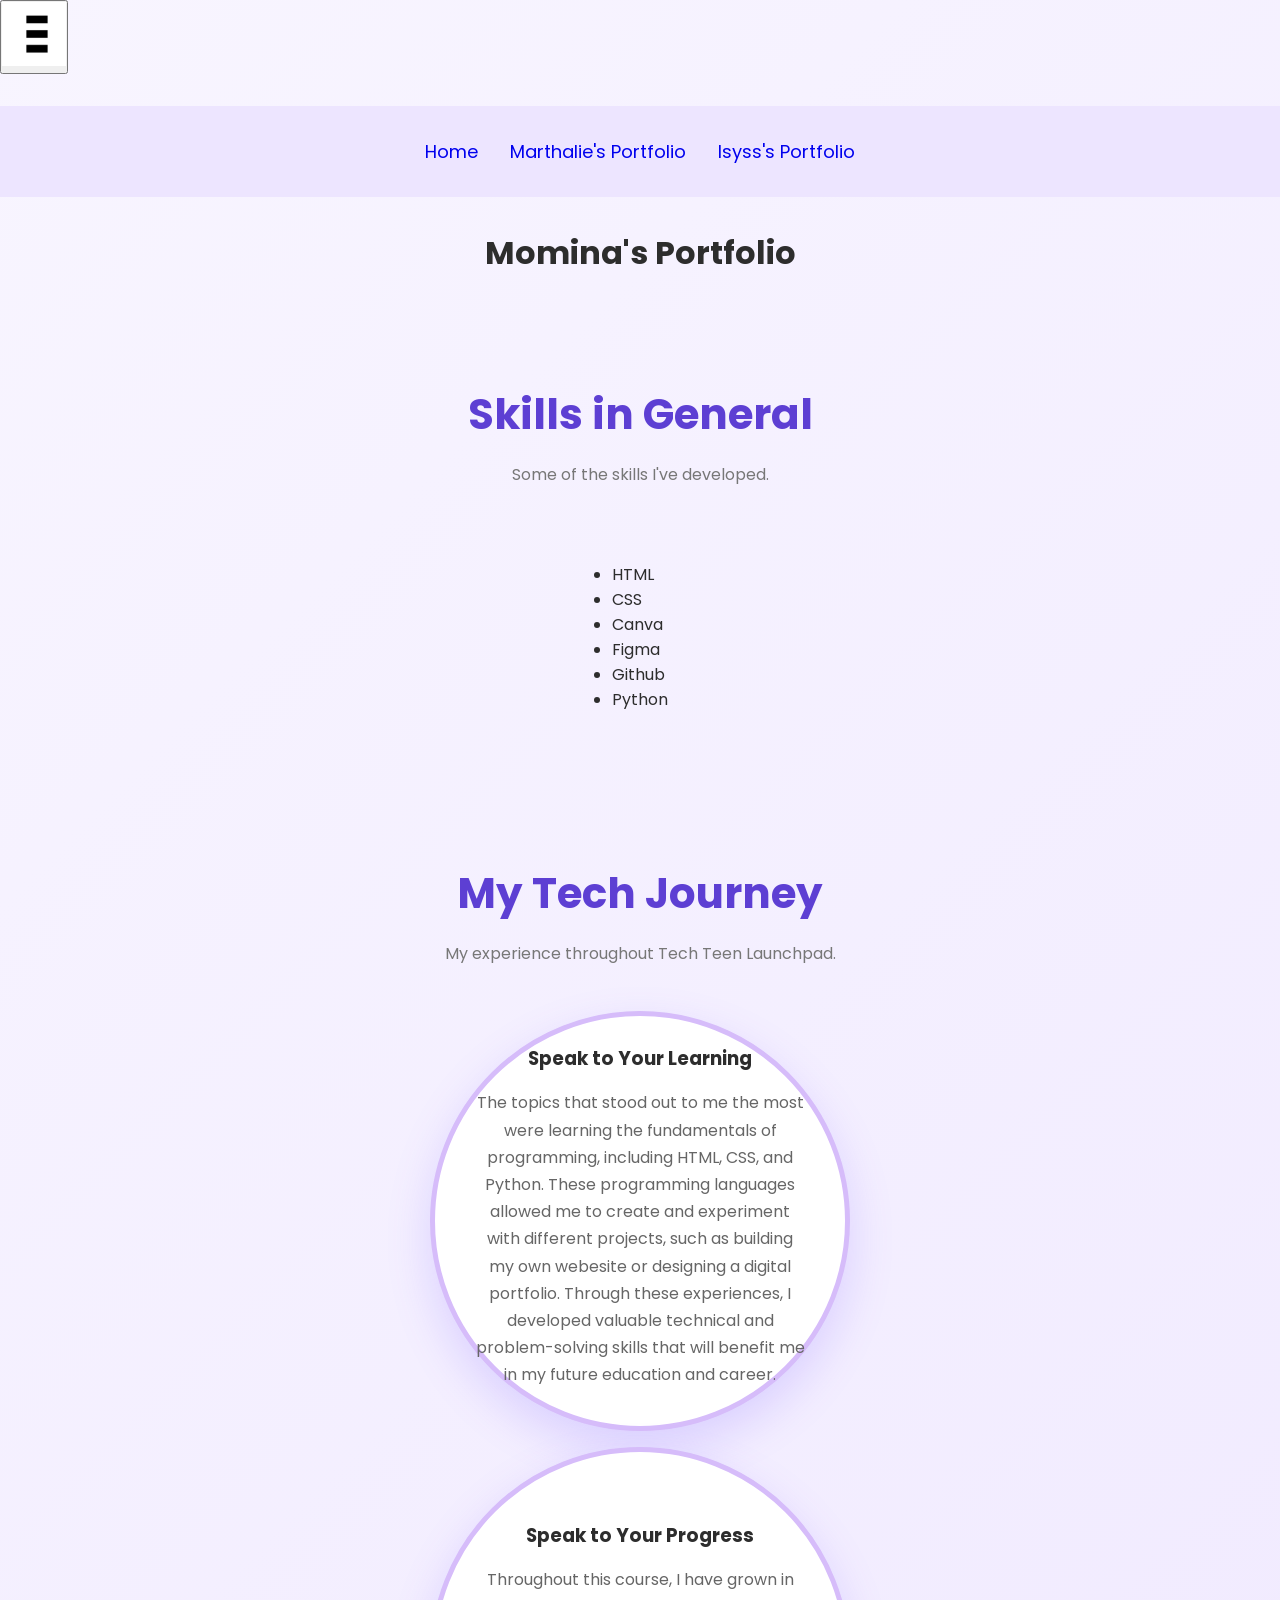
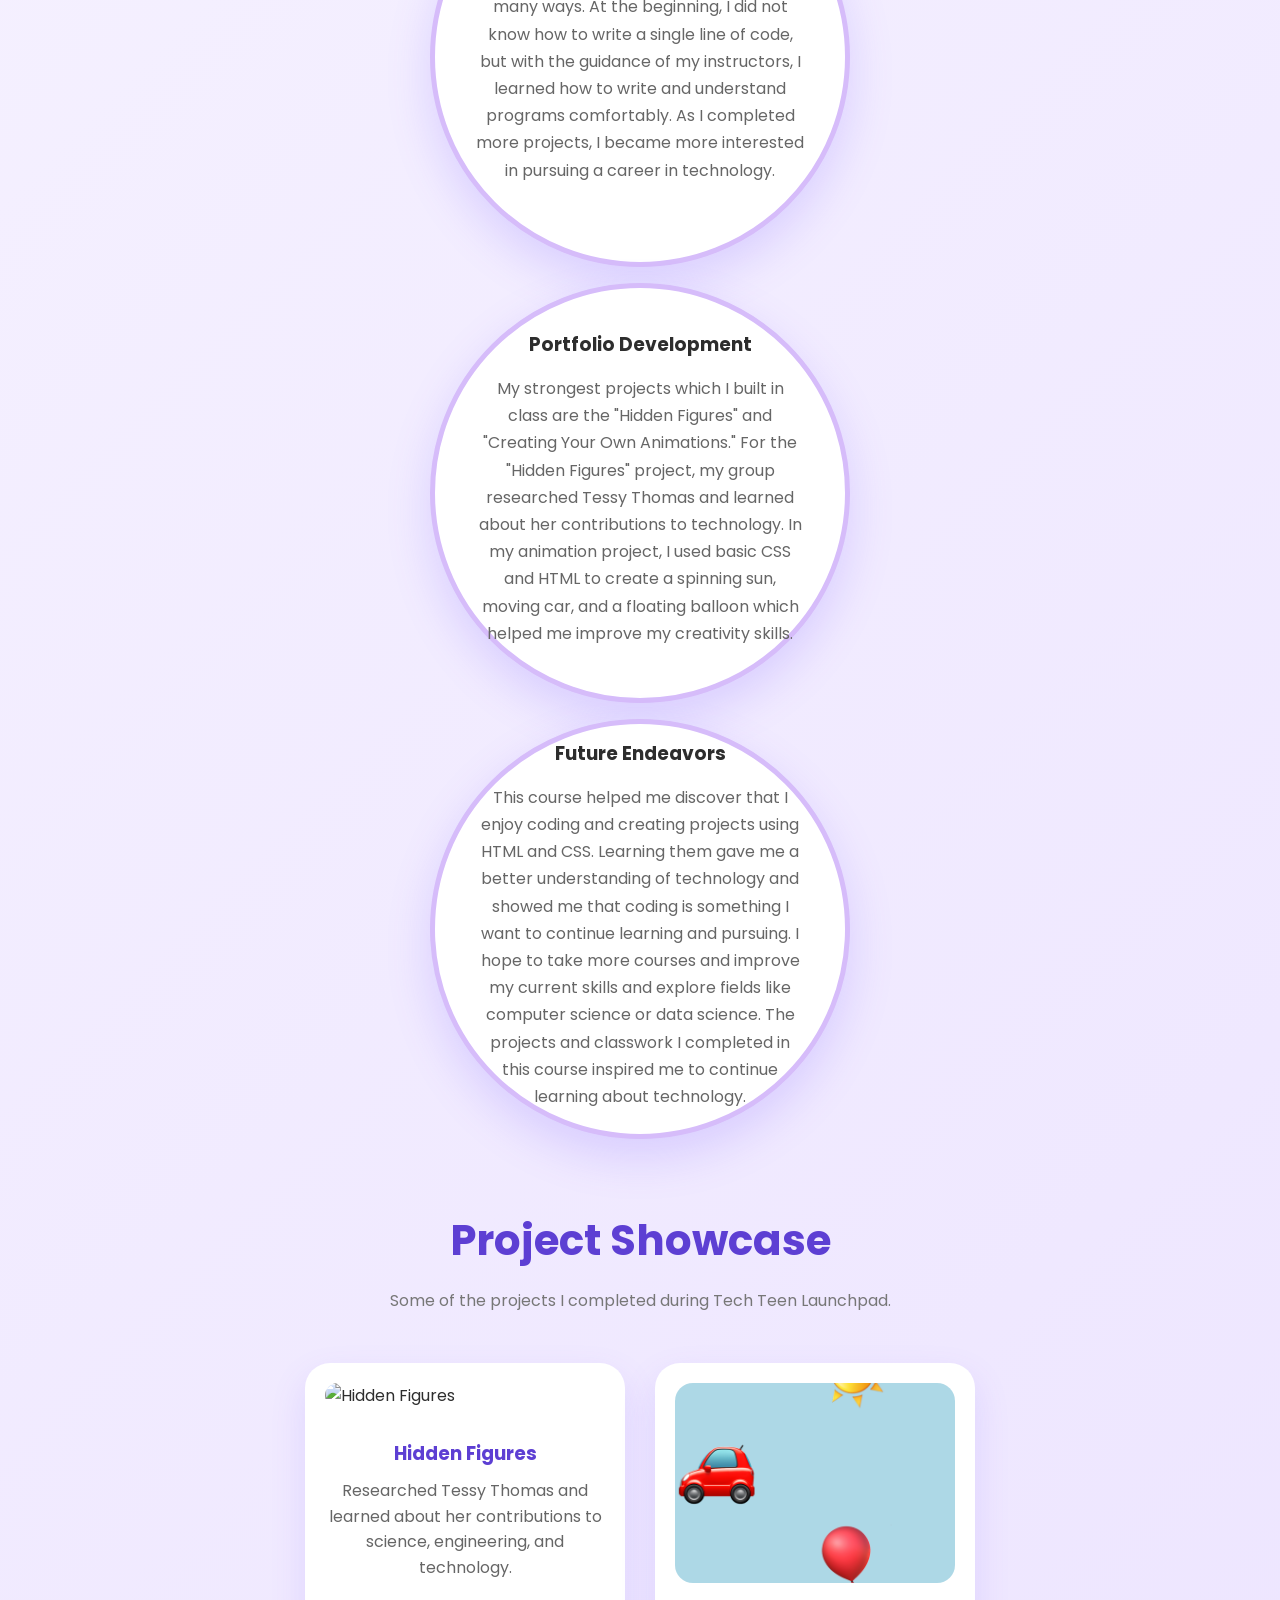
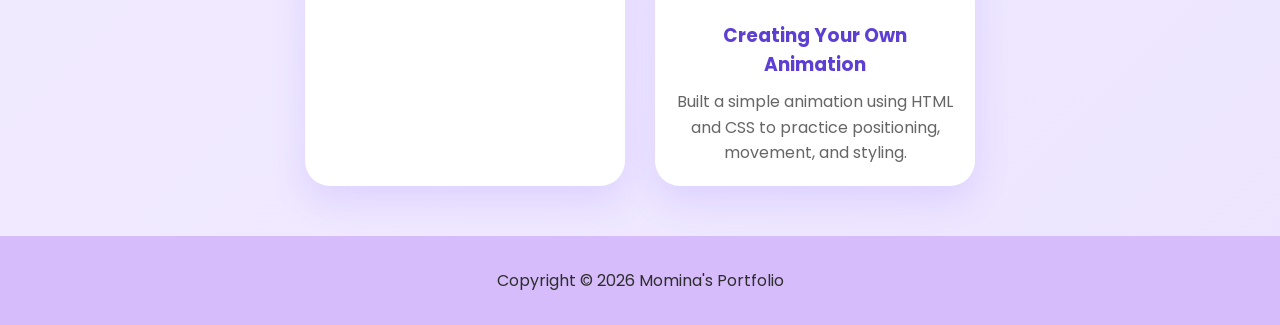
==== index.html @ 8d47b993 "Add files via upload" ====
<!DOCTYPE html>
<html lang="en">

<head>
    <meta charset="UTF-8">
    <meta name="viewport" content="width=device-width, initial-scale=1.0">
    <title>Momina's Portfolio</title>

    <link rel="stylesheet" href="./css/style.css">
    <script defer src="./js/script.js"></script>
</head>

<body>

    <div class="container-fluid">

        <header class="main-header">

            <button id="hamburger-menu">
                <img src="./images/hamburger-menu.png" width="64" height="64" alt="Menu">
            </button>

            <nav id="main-navigation">
                <ul>
                    <li><a href="#">Home</a></li>
                    <li><a href="#">Marthalie's Portfolio</a></li>
                    <li><a href="#">Isyss's Portfolio</a></li>
                </ul>
            </nav>

            <h1>Momina's Portfolio</h1>

        </header>

        <main>

            <!-- Skills -->

            <section class="skills">

                <header>
                    <h2 class="section-title">Skills in General</h2>
                    <p class="section-subtitle">
                        Some of the skills I've developed.
                    </p>
                </header>

                <ul>
                    <li>HTML</li>
                    <li>CSS</li>
                    <li>Canva</li>
                    <li>Figma</li>
                    <li>Github</li>
                    <li>Python</li>
                </ul>

            </section>

            <!-- Project Showcase -->

            <section id="project-showcase">

                <header>
                    <h2 class="section-title">My Tech Journey</h2>
                    <p class="section-subtitle">
                        My experience throughout Tech Teen Launchpad.
                    </p>
                </header>

                <!-- Speak to Your Learning -->

                <article class="project-circle">

                    <h3 class="project-title">
                        Speak to Your Learning
                    </h3>

                    <div class="project-img"></div>

                    <p class="project-description">
                        The topics that stood out to me the most were learning the fundamentals of programming, including HTML, CSS, and Python. These programming languages allowed me to create and experiment with different projects, such as building my own webesite or designing a digital portfolio. Through these experiences, I developed valuable technical and problem-solving skills that will benefit me in my future education and career.
                    </p>

                </article>

                <!-- Speak to Your Progress -->

                <article class="project-circle">

                    <h3 class="project-title">
                        Speak to Your Progress
                    </h3>

                    <div class="project-img"></div>

                    <p class="project-description">
                       Throughout this course, I have grown in many ways. At the beginning, I did not know how to write a single line of code, but with the guidance of my instructors, I learned how to write and understand programs comfortably. As I completed more projects, I became more interested in pursuing a career in technology. 
                    </p>

                </article>

                <!-- Portfolio Development -->

                <article class="project-circle">

                    <h3 class="project-title">
                        Portfolio Development
                    </h3>

                    <div class="project-img"></div>

                    <p class="project-description">
                     My strongest projects which I built in class are the "Hidden Figures" and "Creating Your Own Animations." For the "Hidden Figures" project, my group researched Tessy Thomas and learned about her contributions to technology. In my animation project, I used basic CSS and HTML to create a spinning sun, moving car, and a floating balloon which helped me improve my creativity skills.
                    </p>

                </article>

                <!-- Future Endeavors -->

                <article class="project-circle">

                    <h3 class="project-title">
                        Future Endeavors
                    </h3>

                    <div class="project-img"></div>

                    <p class="project-description">
                      This course helped me discover that I enjoy coding and creating projects using HTML and CSS. Learning them gave me a better understanding of technology and showed me that coding is something I want to continue learning and pursuing. I hope to take more courses and improve my current skills and explore fields like computer science or data science. The projects and classwork I completed in this course inspired me to continue learning about technology. 
                    </p>

                </article>
 </section>

<section id="assignment-showcase">

    <header>
        <h2 class="section-title">Project Showcase</h2>
        <p class="section-subtitle">
            Some of the projects I completed during Tech Teen Launchpad.
        </p>
    </header>

    <div class="project-grid">

        <article class="project-card">

            <img src="./images/images.jpeg" alt="Hidden Figures">

            <h3>Hidden Figures</h3>

            <p>
                Researched Tessy Thomas and learned about her contributions to science, engineering, and technology.
            </p>

        </article>

        <article class="project-card">

            <img src="./images/Screen Shot 2026-08-06 at 10.23.27.png" alt="Animation">

            <h3>Creating Your Own Animation</h3>

            <p>
                Built a simple animation using HTML and CSS to practice positioning, movement, and styling.
            </p>

        </article>
            </div>

        </div>
    </div>

</section>

</main>

<footer>
    <p>Copyright © 2026 Momina's Portfolio</p>
</footer>

</div>

</body>
</html>
---- css/style.css ----
/* Google Font */
@import url('https://fonts.googleapis.com/css2?family=Poppins:wght@300;400;600;700&display=swap');

*{
    margin:0;
    padding:0;
    box-sizing:border-box;
    font-family:'Poppins',sans-serif;
}

body{
    background:linear-gradient(135deg,#f8f5ff,#ede5ff);
    color:#2d2d2d;
}

h1,h2,h3,p,img{
    text-align: center;
}

/* SECTION TITLES */

.section-title{
    text-align:center;
    font-size:42px;
    color:#5d3fd3;
    margin-top:70px;
    font-weight:700;
}

.section-subtitle{
    text-align:center;
    color:#777;
    margin-bottom:45px;
}

/* SKILLS */

.skills{
    display:flex;
    justify-content:center;
    flex-wrap:wrap;
    gap:30px;
    padding:20px 40px 80px;
}

.skill-card{
    width:240px;
    background:white;
    border-radius:25px;
    padding:35px 25px;
    text-align:center;
    box-shadow:0 12px 35px rgba(120,90,255,.15);
    transition:.35s;
    border:2px solid transparent;
}

.skill-card:hover{
    transform:translateY(-10px);
    border-color:#9f7aea;
    box-shadow:0 20px 40px rgba(120,90,255,.25);
}

.skill-card i{
    font-size:55px;
    color:#8b5cf6;
    margin-bottom:20px;
}

.skill-card h3{
    font-size:24px;
    margin-bottom:12px;
}

.skill-card p{
    color:#666;
    line-height:1.6;
}

/* PROJECT SHOWCASE */

.projects{
    text-align: center;
}

.project-circle{
    width:420px;
    height:420px;
    border-radius:50%;
    background:white;
    margin:1rem auto;
    display:flex;
    flex-direction:column;
    justify-content:center;
    align-items:center;
    text-align:center;
    padding:40px;
    border:5px solid #d6bcfa;
    box-shadow:0 18px 45px rgba(120,90,255,.2);
    transition:.35s;
}

.project-circle:hover{
    transform:scale(1.05);
    box-shadow:0 25px 55px rgba(120,90,255,.3);
}

.project-circle img{
    width:120px;
    height:120px;
    border-radius:20px;
    object-fit:cover;
    margin-bottom:20px;
}

.project-circle h2{
    color:#5d3fd3;
    font-size:32px;
    margin-bottom:15px;
}

.project-circle p{
    color:#666;
    line-height:1.7;
    margin-bottom:25px;
}

.project-circle a{
    text-decoration:none;
    background:#8b5cf6;
    color:white;
    padding:14px 32px;
    border-radius:50px;
    font-weight:600;
    transition:background .3s;
}

.project-circle a:hover{
    background:#6d28d9;
}

footer{
    padding:2rem;
    background-color: #d6bcfa;
}

nav{
    margin:2rem auto;
    background-color: #ede5ff;
    padding:2rem;
}

nav ul{
    display: flex;
    flex-direction: column;
    justify-content:center;
    align-items: center;
    gap:2rem;
}

nav ul li{
    list-style: none;
}

nav a{
    text-decoration: none;
    font-size: large;
}

/* Responsive */

@media(max-width:768px){

.skills{
    flex-direction:column;
    align-items:center;
}

.project-circle{
    width:300px;
    height:300px;
    padding:25px;
}

.project-circle h2{
    font-size:24px;
}

.project-circle img{
    width:90px;
    height:90px;
}

}

@media (min-width:750px){
    .skills{
        flex-direction: column;
        align-items: center;
    }
    nav ul{
        flex-direction: row;
    }
}
body{
    font-family: 'Poppins';
    background-color: #d6bcfa;
}

*{
    box-sizing: border-box;
}

.container{
    width:75%;
    margin: 1rem auto;
}

.row{
    display: flex;
    flex-direction: column;
    justify-content: center;
    align-content: stretch;
    align-items: stretch;
    gap: 2rem;
}
.col{
    flex:1 1 300px;
    border:solid 1px rgb(248, 244, 244);
    padding:1rem;
    border-radius: 10px;
}

img{
    max-width: 100%;
    height:auto;
}
h1, h2, h3{
    text-align: center;
    margin:1rem auto;
}
/* Project Showcase */

.project-grid{
    width:90%;
    margin:50px auto;
    display:flex;
    justify-content:center;
    flex-wrap:wrap;
    gap:30px;
}

.project-card{
    width:320px;
    background:white;
    border-radius:25px;
    padding:20px;
    box-shadow:0 15px 35px rgba(120,90,255,.15);
    transition:.3s;
}

.project-card:hover{
    transform:translateY(-8px);
}

.project-card img{
    width:100%;
    height:200px;
    object-fit:cover;
    border-radius:18px;
    margin-bottom:15px;
}

.project-card h3{
    color:#5d3fd3;
    margin-bottom:10px;
}

.project-card p{
    color:#666;
    text-align:center;
    line-height:1.6;
}
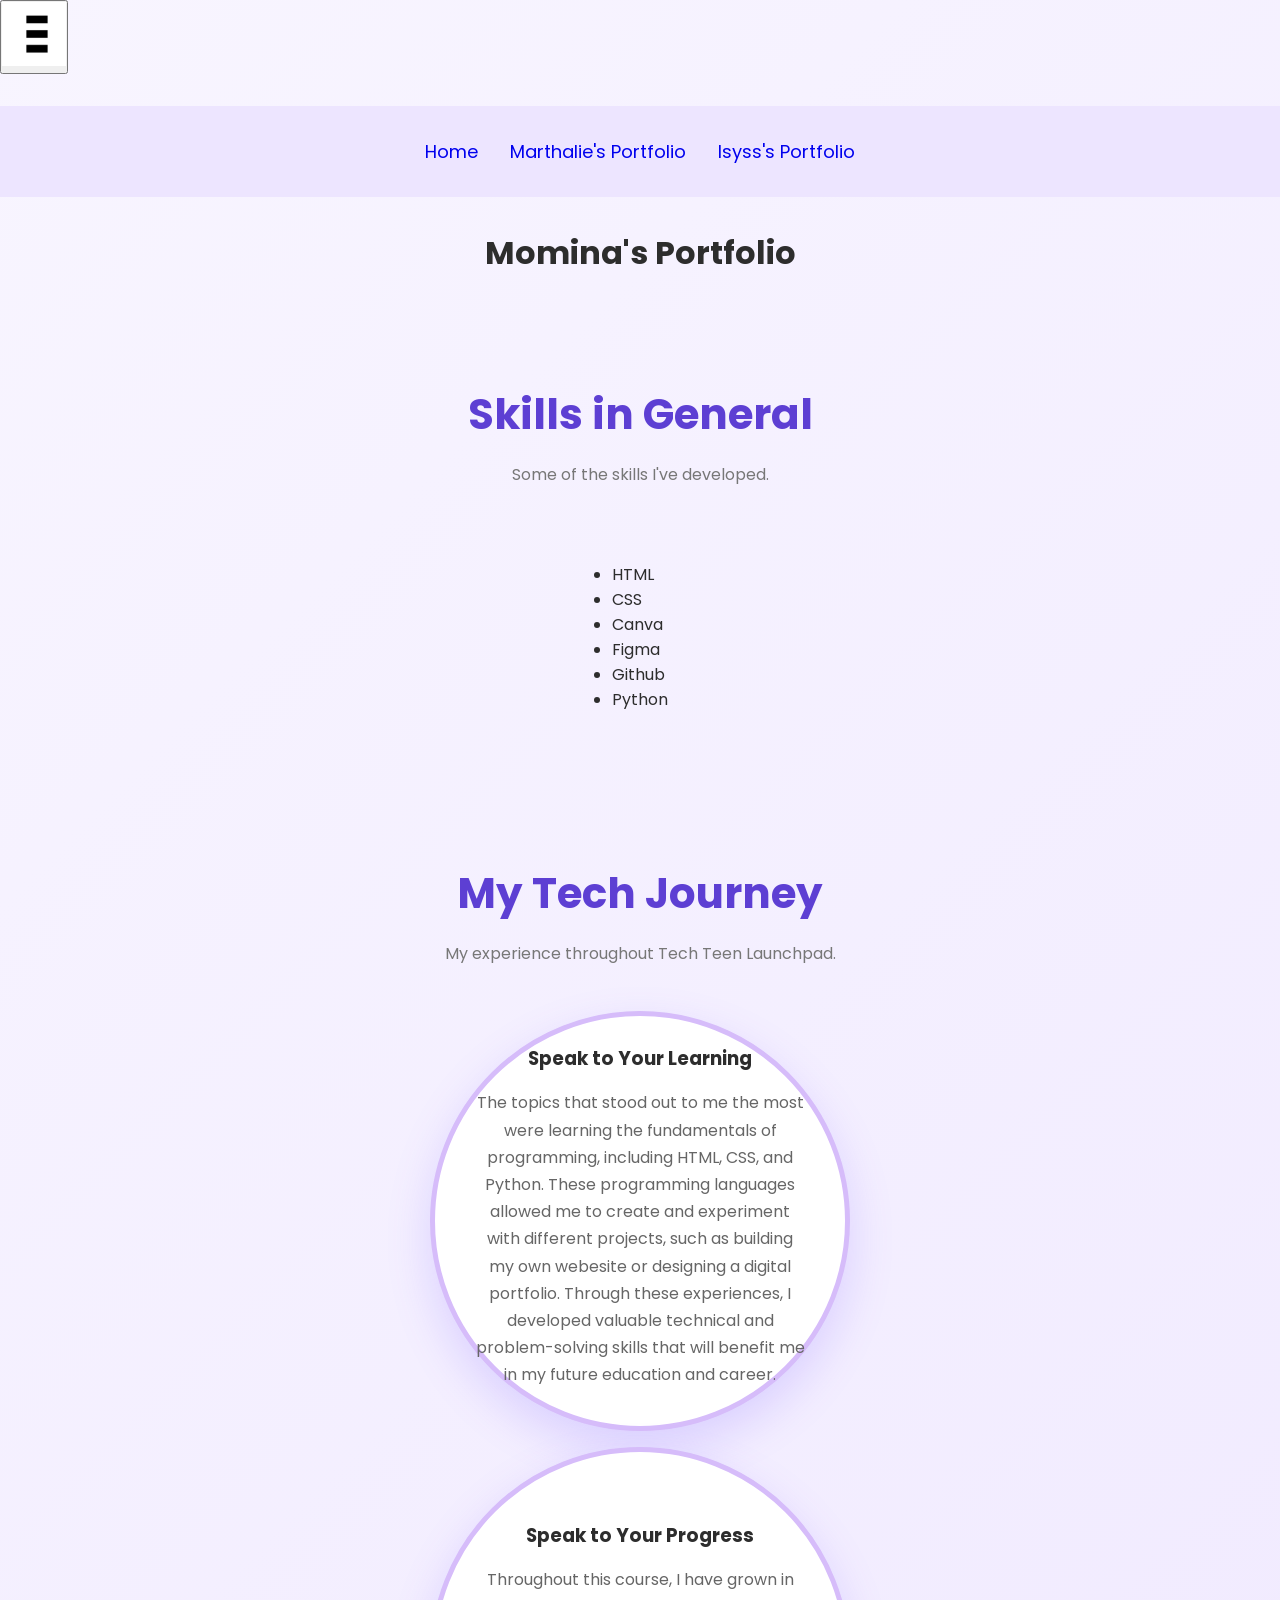
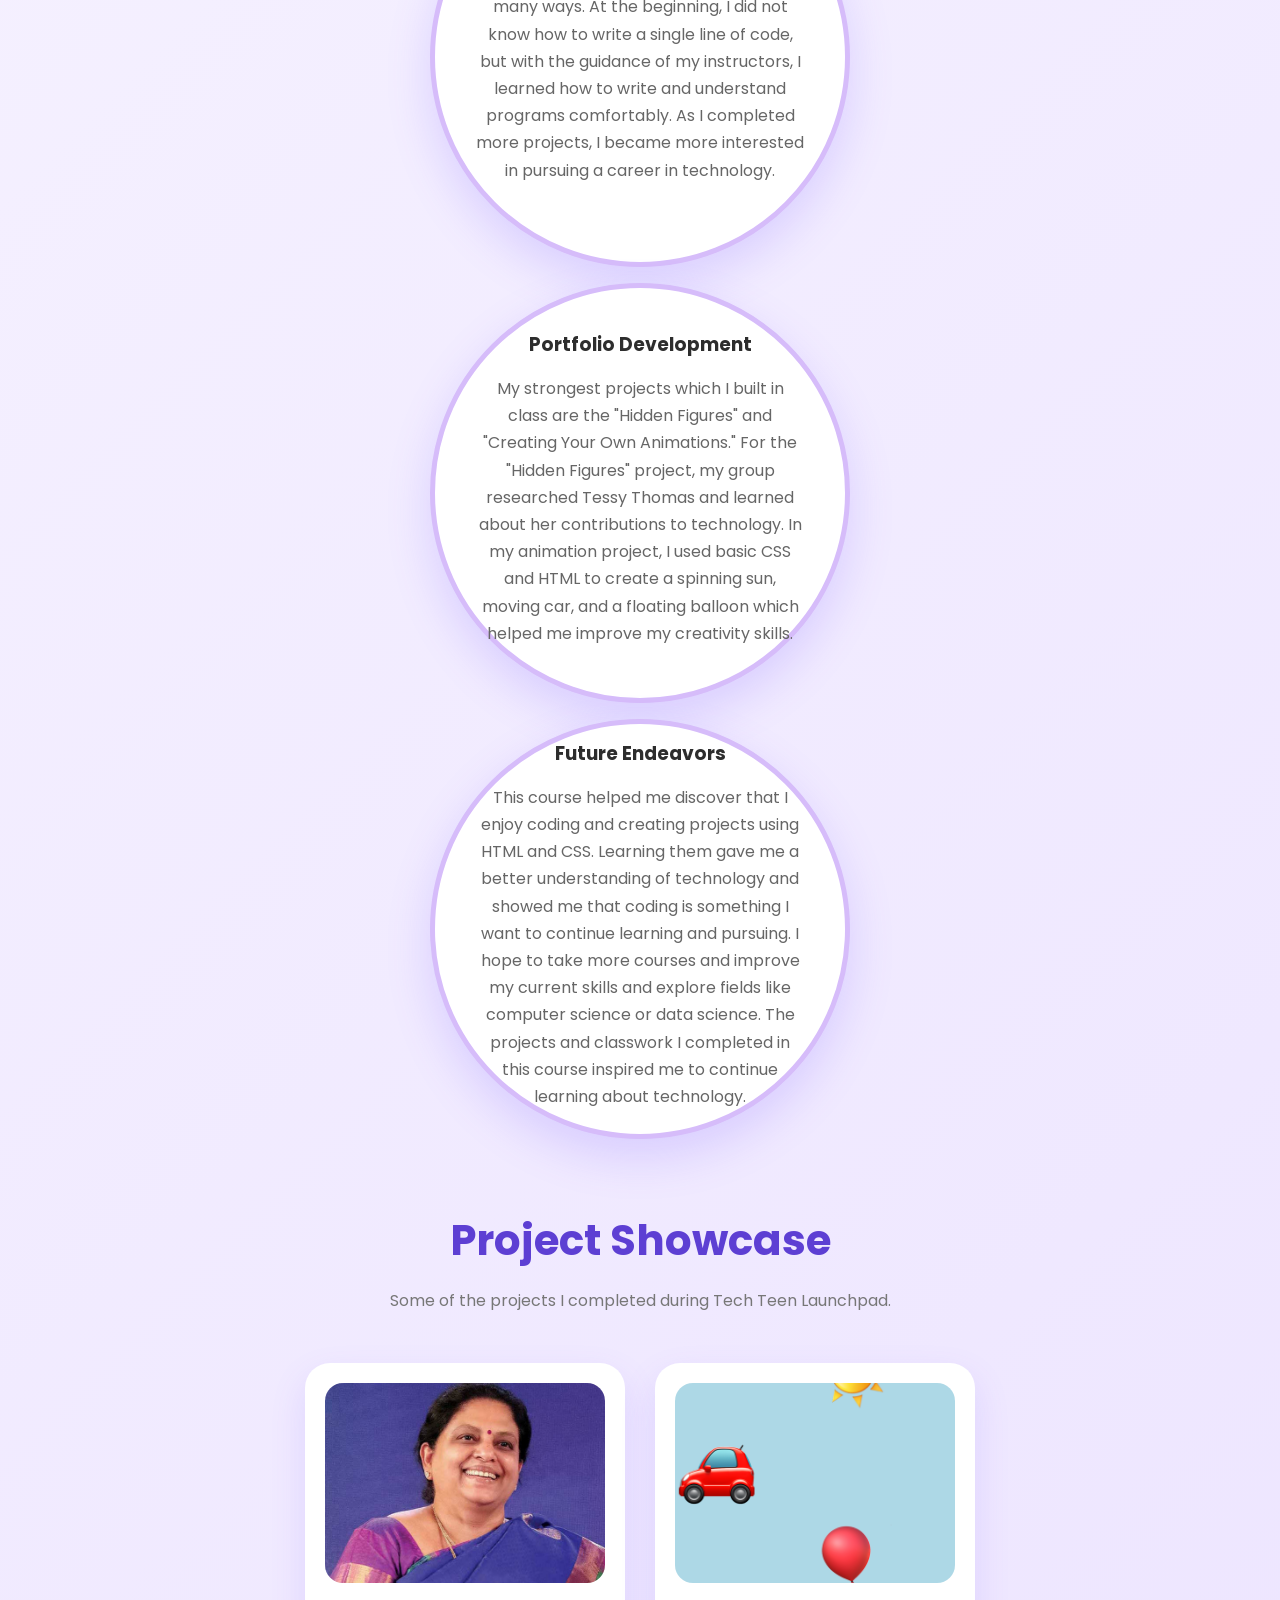
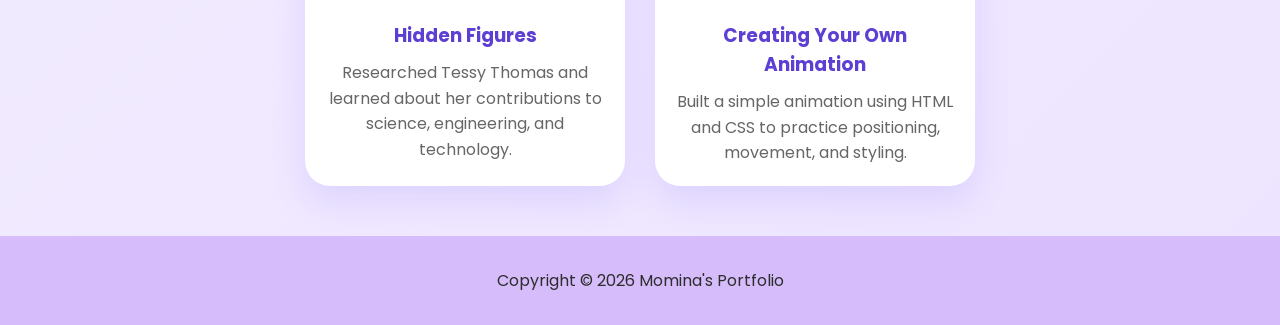
==== commit d73d3120: "Add files via upload" ====
--- a/index.html
+++ b/index.html
@@ -145,7 +145,7 @@
 
         <article class="project-card">
 
-            <img src="./images/images.jpeg" alt="Hidden Figures">
+            <img src="./images/project-images/images.jpeg" alt="Hidden Figures">
 
             <h3>Hidden Figures</h3>
 
@@ -157,7 +157,7 @@
 
         <article class="project-card">
 
-            <img src="./images/Screen Shot 2026-08-06 at 10.23.27.png" alt="Animation">
+            <img src="./images/project-images/animation.png" alt="Animation">
 
             <h3>Creating Your Own Animation</h3>
 
